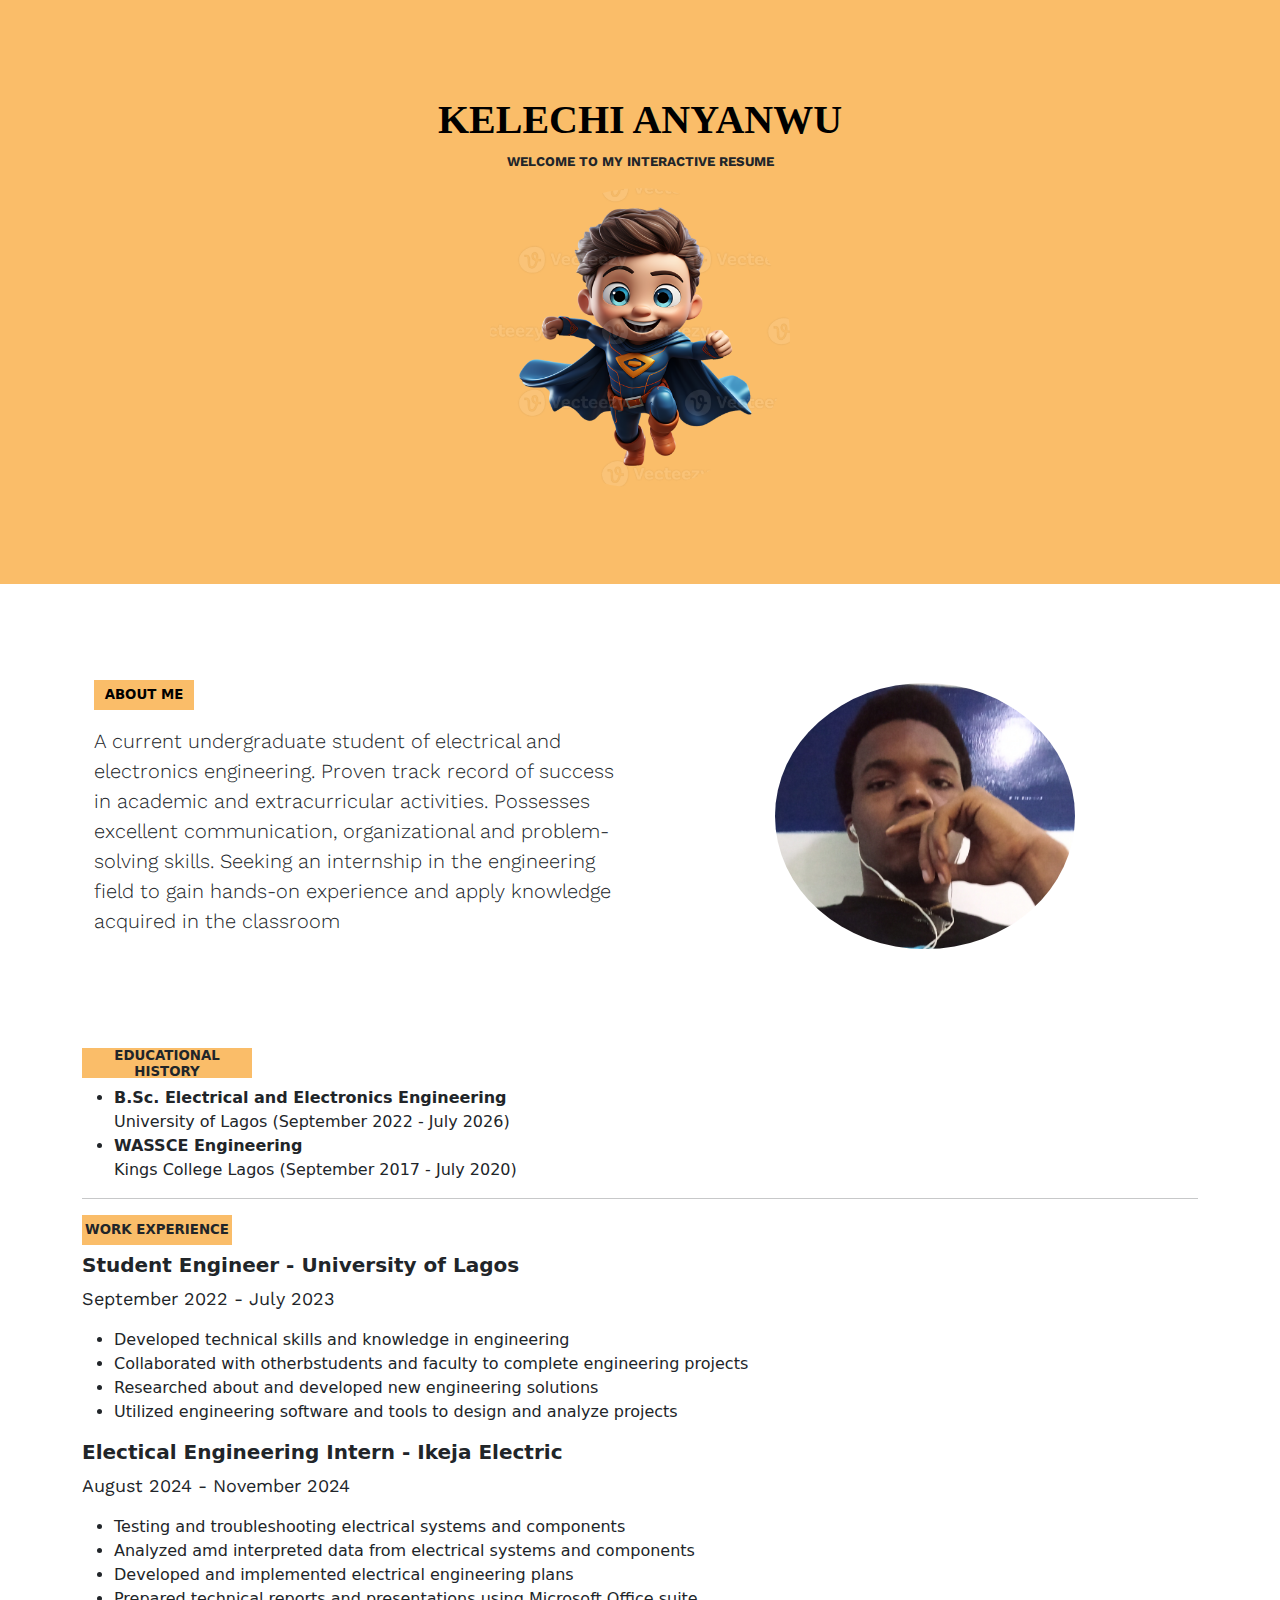
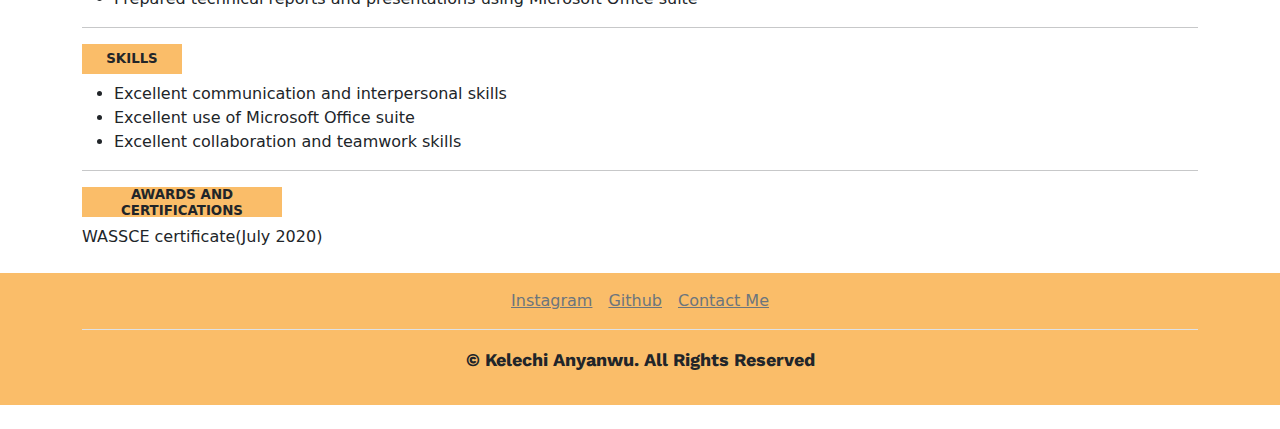
==== index.html @ be6141ea "Add files via upload" ====
<!DOCTYPE html>
<html lang="en">
<head>
    <meta charset="UTF-8">
    <meta name="viewport" content="width=device-width, initial-scale=1.0">
    <title>Capstone project 2</title>

    <link href="https://cdn.jsdelivr.net/npm/bootstrap@5.3.3/dist/css/bootstrap.min.css" rel="stylesheet" integrity="sha384-QWTKZyjpPEjISv5WaRU9OFeRpok6YctnYmDr5pNlyT2bRjXh0JMhjY6hW+ALEwIH" crossorigin="anonymous">
    <link href="./styles.css" rel="stylesheet" />

    <link rel="preconnect" href="https://fonts.googleapis.com">
    <link rel="preconnect" href="https://fonts.gstatic.com" crossorigin>
    <link href="https://fonts.googleapis.com/css2?family=Work+Sans:ital,wght@0,100..900;1,100..900&display=swap" rel="stylesheet">
</head>
<body>
    <!--Cover and Background-->
    <section id="Background">
        <div class="my-0">
            <div class="p-5 text-center ">
              <div class="container py-5">
                <h1 class="text-body-emphasis" style="font-weight: bolder; font-family: cursive;">KELECHI ANYANWU</h1>
                <p class="col-lg-8 mx-auto lead" style="font-size: smaller; font-weight: bolder;">
                  WELCOME TO MY INTERACTIVE RESUME
                </p>
                <img src="./assets/cover image.webp" height="300px" style="border-radius: 50%;" />
              </div>
            </div>
          </div>
    </section>

    <!--About Me-->
    <section id="About">
        <div class="container col-xxl-8 px-4 py-5">
            <div class="row flex-lg-row-reverse align-items-center g-5 py-5">
              <div class="col-10 col-sm-8 col-lg-6">
                <img src="./assets/Capstone image.jpg" class="d-block mx-lg-auto img-fluid" alt="My picture" width="300" height="400" loading="lazy"
                style="border-radius: 50%;">
              </div>
              <div class="col-lg-6">
                <h1 class="display-5 fw-bold text-body-emphasis lh-1 mb-3 heading" style="font-size: smaller; font-weight: bolder; width:100px; height: 30px; background-color: #fabd69; text-align: center; align-content: center;">About Me</h1>
                <p class="lead">A current undergraduate student of electrical and electronics engineering. Proven track record of success 
                    in academic and extracurricular activities. Possesses excellent communication, organizational and problem-solving
                    skills. Seeking an internship in the engineering field to gain hands-on experience and apply knowledge acquired in the classroom</p>
              </div>
            </div>
          </div>
        </section>
    <!--Education and Experience-->
    <section id="Education">
        <div class="container">
        <h2 class="heading" style="width: 170px; height:30px;">Educational History</h2>
        <ul>
         <li class="degree">B.Sc. Electrical and Electronics Engineering</li>
              University of Lagos     (September 2022 - July 2026)
         <li class="degree">WASSCE Engineering</li>
              Kings College Lagos     (September 2017 - July 2020)
        </ul>
        <hr />
        <h2 class="heading" style="width: 150px; height: 30px;">Work Experience</h2>
        <h3>Student Engineer - University of Lagos</h3>
        <p style="font-weight: normal;">September 2022 - July 2023</p>
        <ul>
             <li>Developed technical skills and knowledge in engineering</li>
             <li>Collaborated with otherbstudents and faculty to complete engineering projects</li>
             <li>Researched about and developed new engineering solutions</li>
             <li>Utilized engineering software and tools to design and analyze projects</li>
        </ul>
        <h3>Electical Engineering Intern - Ikeja Electric</h3>
        <p style="font-weight: normal;">August 2024 - November 2024</p>
        <ul>
             <li>Testing and troubleshooting electrical systems and components</li>
             <li>Analyzed amd interpreted data from electrical systems and components</li>
             <li>Developed and implemented electrical engineering plans</li>
             <li>Prepared technical reports and presentations using Microsoft Office suite</li>
        </ul>
        <hr />
        <h2 class="heading" style="width: 100px; height: 30px;">Skills</h2>
        <ul>
             <li>Excellent communication and interpersonal skills</li>
             <li>Excellent use of Microsoft Office suite</li>
             <li>Excellent collaboration and teamwork skills</li>
        </ul>
        <hr />
        <h2 class="heading" style="width: 200px; height: 30px;">Awards and Certifications</h2>
        WASSCE certificate(July 2020)
    </div>
    </section>

    <!--Past Projects-->
    <section id="Projects">

    </section>

    <!--Contact Me-->
    <section id="Contact" style="background-color: #fabd69;">
      <div class="container">
        <footer class="py-3 my-4">
          <ul class="nav justify-content-center border-bottom pb-3 mb-3">
            <li class="nav-item"><a class="link-secondary link-opacity-10-hover" href="https://www.instagram.com/_pascal_smitt/" class="nav-link px-2 text-body-primary">Instagram</a></li>
            <li class="nav-item mx-3"><a class="link-secondary link-opacity-10-hover" href="https://github.com/PascalSmitt" class="nav-link px-2 text-body-primary">Github</a></li>
            <li class="nav-item own"><a class="link-secondary link-opacity-10-hover" href="./contact.html" class="nav-link px-2 text-body-secondary">Contact Me</a></li>
          </ul>
          <p class="text-center text-body-primary">© Kelechi Anyanwu. All Rights Reserved</p>
        </footer>
      </div>
    </section>
    
</body>
</html>
---- styles.css ----
#Background {
    background-color: #fabd69;
}

.heading {
    background-color: #fabd69;
    /*font-family: Permanent Marker, Work Sans, sans-serif;8 */
    font-weight: bolder;
    font-size: smaller;
    align-content: center;
    text-align: center;
    text-transform: uppercase;
}

p {
    font-family: "Work Sans", sans-serif;
    font-optical-sizing: auto;
    font-weight: 700;
    font-style: normal;
    font-size: 18px;
}

.degree {
    font-weight: bolder;
}

h3 {
    font-size: 1.25rem;
    font-weight: bolder;
}

.own {
    cursor: pointer;
}
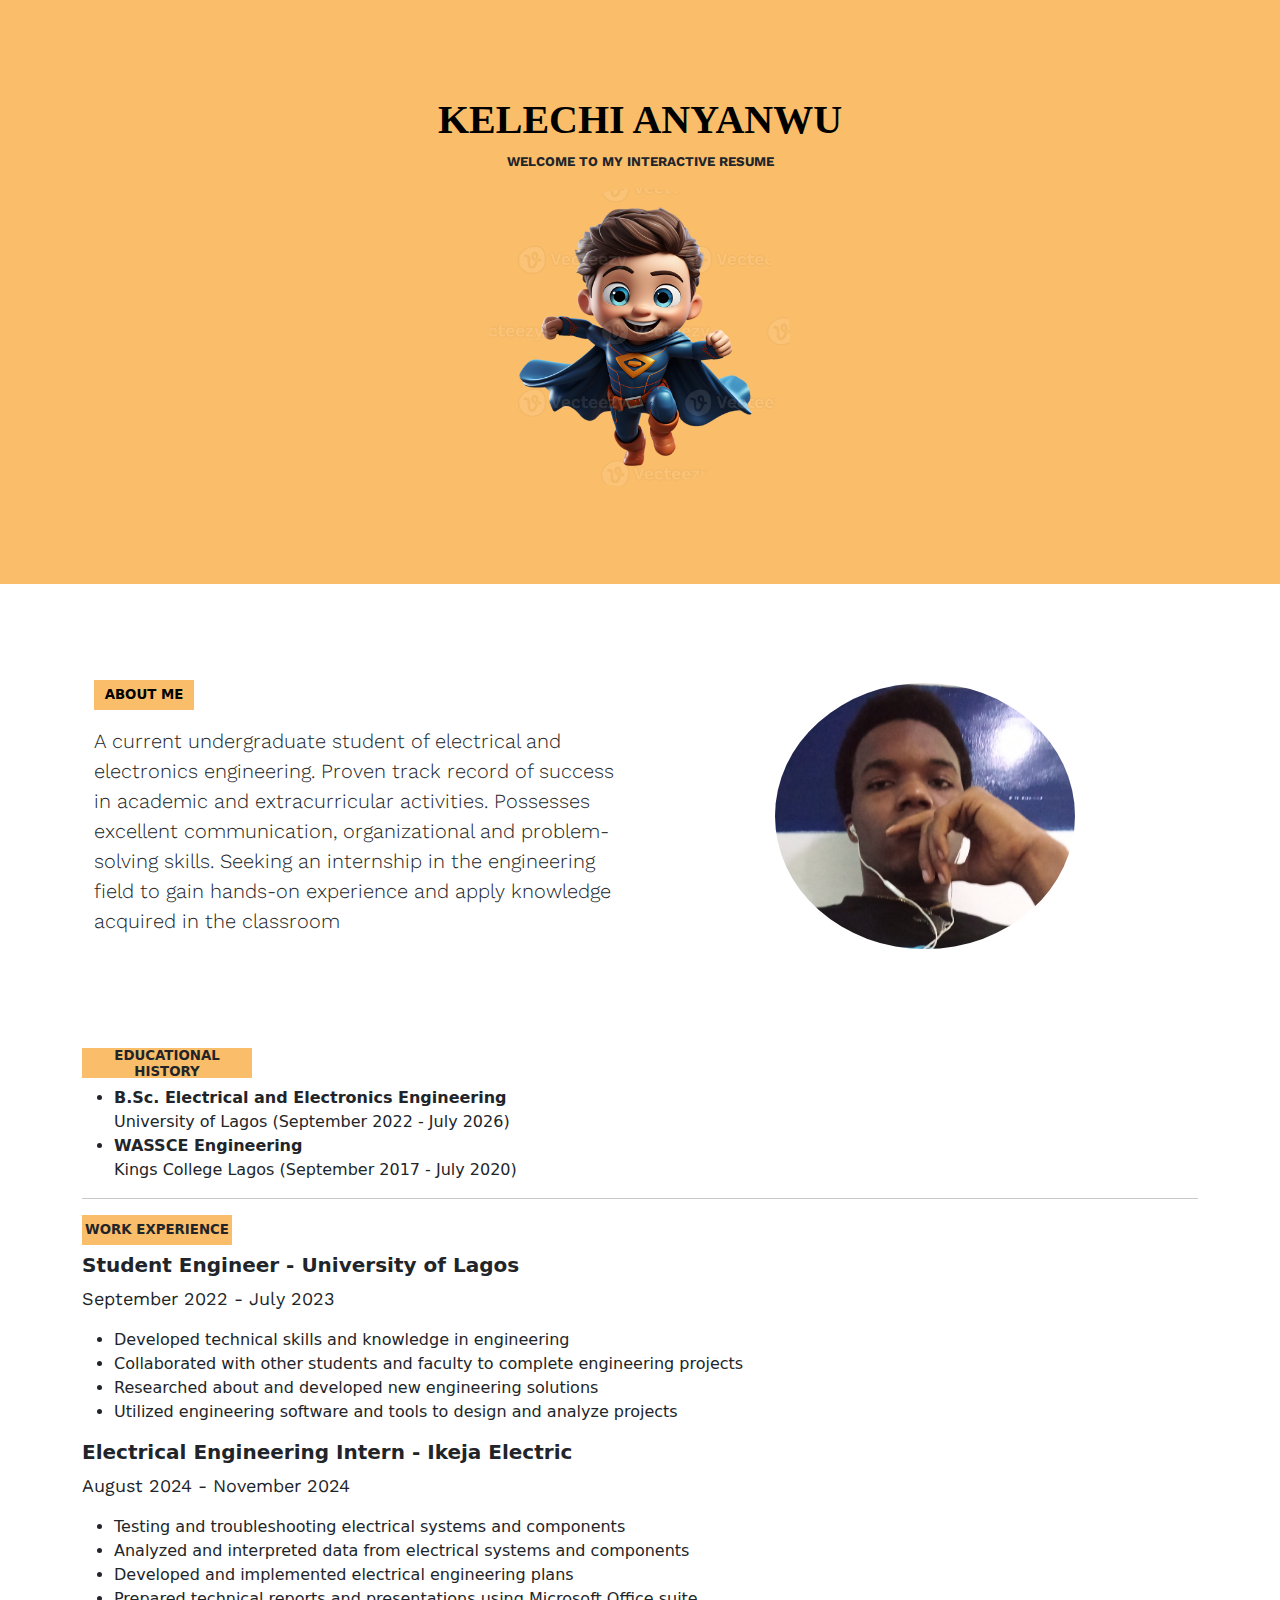
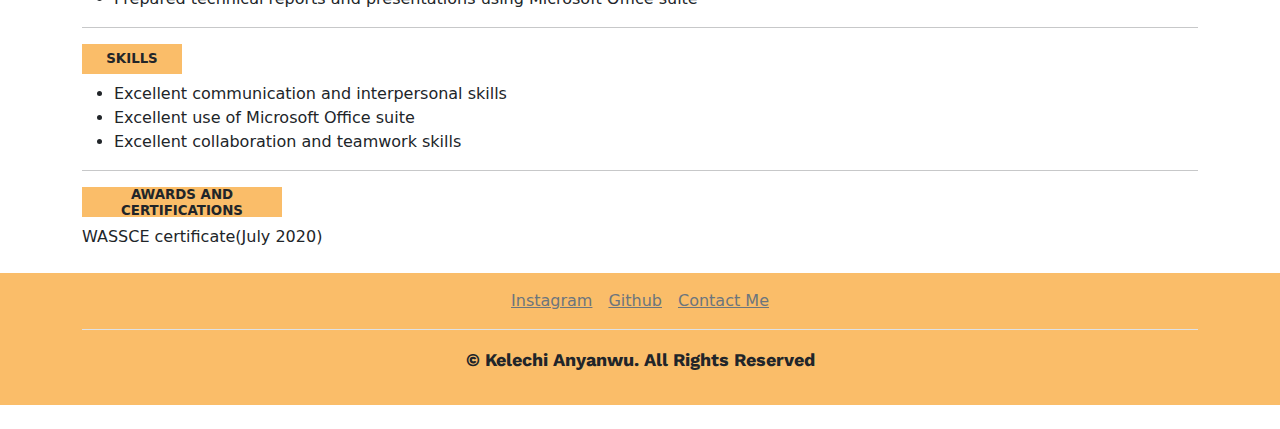
==== commit ec459f1e: "Update index.html" ====
--- a/index.html
+++ b/index.html
@@ -61,15 +61,15 @@
         <p style="font-weight: normal;">September 2022 - July 2023</p>
         <ul>
              <li>Developed technical skills and knowledge in engineering</li>
-             <li>Collaborated with otherbstudents and faculty to complete engineering projects</li>
+             <li>Collaborated with other students and faculty to complete engineering projects</li>
              <li>Researched about and developed new engineering solutions</li>
              <li>Utilized engineering software and tools to design and analyze projects</li>
         </ul>
-        <h3>Electical Engineering Intern - Ikeja Electric</h3>
+        <h3>Electrical Engineering Intern - Ikeja Electric</h3>
         <p style="font-weight: normal;">August 2024 - November 2024</p>
         <ul>
              <li>Testing and troubleshooting electrical systems and components</li>
-             <li>Analyzed amd interpreted data from electrical systems and components</li>
+             <li>Analyzed and interpreted data from electrical systems and components</li>
              <li>Developed and implemented electrical engineering plans</li>
              <li>Prepared technical reports and presentations using Microsoft Office suite</li>
         </ul>
@@ -106,4 +106,4 @@
     </section>
     
 </body>
-</html>+</html>
